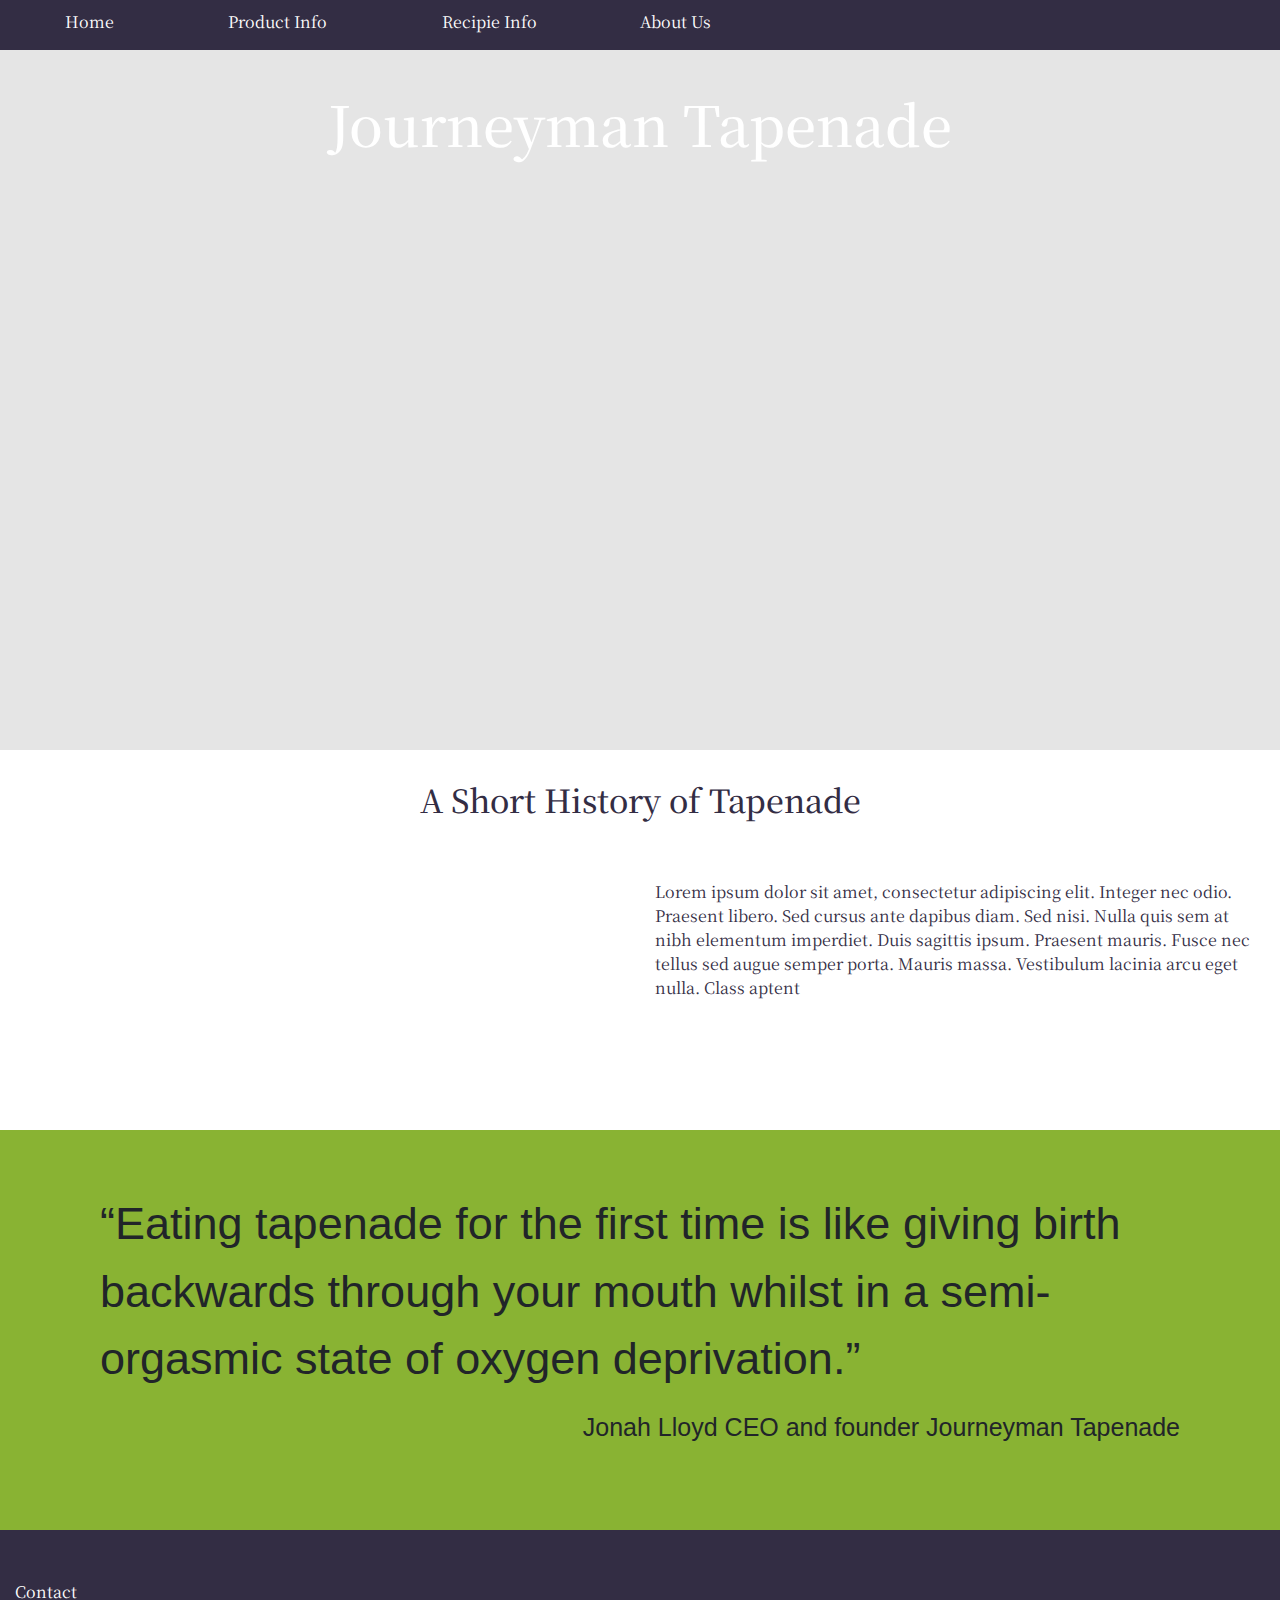
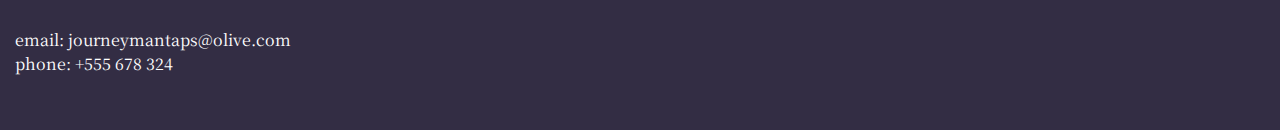
==== index.html @ 2ffde11c "final touches to short history and quote section" ====
<!DOCTYPE html>
<html lang="en">
<head>
    <meta charset="UTF-8">
    <meta name="viewport" content="width=device-width, initial-scale=1.0">
    <link rel="stylesheet" href="https://stackpath.bootstrapcdn.com/bootstrap/4.5.2/css/bootstrap.min.css" type="text/css">
    <link rel="stylesheet" href="https://use.fontawesome.com/releases/v5.6.3/css/all.css" integrity="sha384-UHRtZLI+pbxtHCWp1t77Bi1L4ZtiqrqD80Kn4Z8NTSRyMA2Fd33n5dQ8lWUE00s/" crossorigin="anonymous"/>
    <link rel="stylesheet" href="assets/css/style.css" type="text/css">
    <link rel="stylesheet" href="assets/images/" type="images">
    <title>Document</title>
</head>
<body>
    <header class="container-fluid header-container">
        <nav>
            <div class="row link-alignment">
                <div class="col-sm-2" id="home-padding">
                    <a href="#" class="link-formatting">Home</a>
                </div>
                 <div class="col-sm-2">
                    <a href="#" class="link-formatting">Product Info</a>
                </div>
                 <div class="col-sm-2">
                    <a href="#" class="link-formatting">Recipie Info</a>
                </div>
                 <div class="col-sm-2" id="about-us-padding">
                    <a href="#" class="link-formatting">About Us</a>
                </div>
            </div>
        </nav>
    </header>
    <section class="container-fluid image-outer">
        <div class="row">
            <div class="col-sm-12 no-padding">
                <div class="picture"></div>
                <div class="overlay">
                    <div class="col-sm-12">            
                        <h1 class="head-title">Journeyman Tapenade</h1>
                    </div>
                </div>
            </div>
        </div>
        <div class="row">
            <div class="col-sm-12 history-title no-padding">
                <h2>A Short History of Tapenade</h2>
            </div>
        </div>
        <div class="row">
            <div class="col-sm-6">
                <div class="history-image"></div>
            </div>
            <div class="col-sm-6">
                <div class="history-text">
                    <p>Lorem ipsum dolor sit amet, consectetur adipiscing elit. Integer nec odio. Praesent libero. Sed cursus ante dapibus diam. Sed nisi. Nulla quis sem at nibh elementum imperdiet. Duis sagittis ipsum. Praesent mauris. Fusce nec tellus sed augue semper porta. Mauris massa. Vestibulum lacinia arcu eget nulla. Class aptent</p>
                </div>
            </div>
        </div>
        <div class="row">
            <div class="col-sm-12 quote-section">
                <p class="quote">“Eating tapenade for the first time is like giving birth backwards through your mouth whilst in a semi-orgasmic state of oxygen deprivation.”</p>
                <p class="quote-info">Jonah Lloyd CEO and founder Journeyman Tapenade</p>
            </div>
        </div>
    </section>
    <footer class="container-fluid footer-container">
        <div class="row footer-height">
            <div class="col-sm-5 footer-height">
                <div class="contact">
                    <p>Contact<br><br>email: journeymantaps@olive.com<br>phone: +555 678 324
                    </p>
                </div>
            </div>
            <div class="col-sm-7 footer-height">
                <ul class="media-links">  
                    <li class="inline-block"><a><i class="fab fa-facebook-square"></i></a></li>
                    <li class="inline-block"><a><i class="fab fa-instagram"></i></a></li>
                    <li class="inline-block"><a><i class="fab fa-twitter-square"></i></a></li>
                    <li class="inline-block"><a><i class="fab fa-youtube-square"></i></a></li>
                </ul> 
            </div>
        </div>
    </footer>
</body>
</html>
---- assets/css/style.css ----
@import url('https://fonts.googleapis.com/css2?family=Noto+Serif+KR:wght@700&display=swap');



.background-color {
    background-color: #729152;
}

.link-alignment {
    padding-top: 10px;
}

.link-formatting {
    color: white;
    font-family: 'Noto Serif KR', serif;
}

.no-padding {
    padding: 0;
}

.picture {
    background: url("../images/hands_off_my_olives.jpg");
    background-repeat: no-repeat;
    min-height: 700px;
    background-size: 100% 700px;
    width: 100%;

}

.history-title {
    width: 100%;
    height: 100px;
    background-color: white;
    padding-top: 30px;
    color: #332d44;
    font-family: 'Noto Serif KR', serif;
    text-align: center;
}

.quote-section {
    width: 100%;
    height: 400px;
    background-color: #89b333;
    padding-left: 100px;
    padding-right: 100px;
    padding-top: 60px;
}


.overlay {
    background-color: rgba(0, 0, 0, 0.1);
    height: 700px;
    width: 100%;
    position: absolute;
    top: 0px;
}

.image-outer {
    position: relative;
}

.head-title {
    font-family: 'Noto Serif KR', serif;
    color: white;
    font-size: 350%;
    margin-top: 40px;
    text-align: center; 
}

.header-container {
    background-color: #332d44;
    height: 50px;
}

.footer-container {
    background-color: #332d44;
    height: 200px;
    width: 100%;
}

#home-padding {
    padding-left: 65px;
}

#about-us-padding {
    padding-left: 0px;
}

.inline-block {
    display: inline-block;
}

.footer-alignment {
    text-align: right;
}

.media-links {
    text-align: right;
    font-size: 50px;
    line-height: 200px;
    padding-right: 40px;
    color: white;
}

.footer-height {
    height: 200px;
}

.contact {
    padding-top: 50px;
    color: white;
    font-family: 'Noto Serif KR', serif;
}

.history-text {
    padding-top: 30px;
    color: #332d44;
    font-family: 'Noto Serif KR', serif;
}

.history-image {
    height: 250px;
    background: url("../images/clean-olives.jpg");
    background-repeat: no-repeat;
    background-size: 100% 250px;
    margin-bottom: 30px;
}

.quote-info {
    text-align: right;
    font-size: 25px;
}

.quote {
    font-size: 45px;
}

@media screen and (max-width: 1393px) {
    picture {
    width: 100%;
    height: 1200px;
    }
}
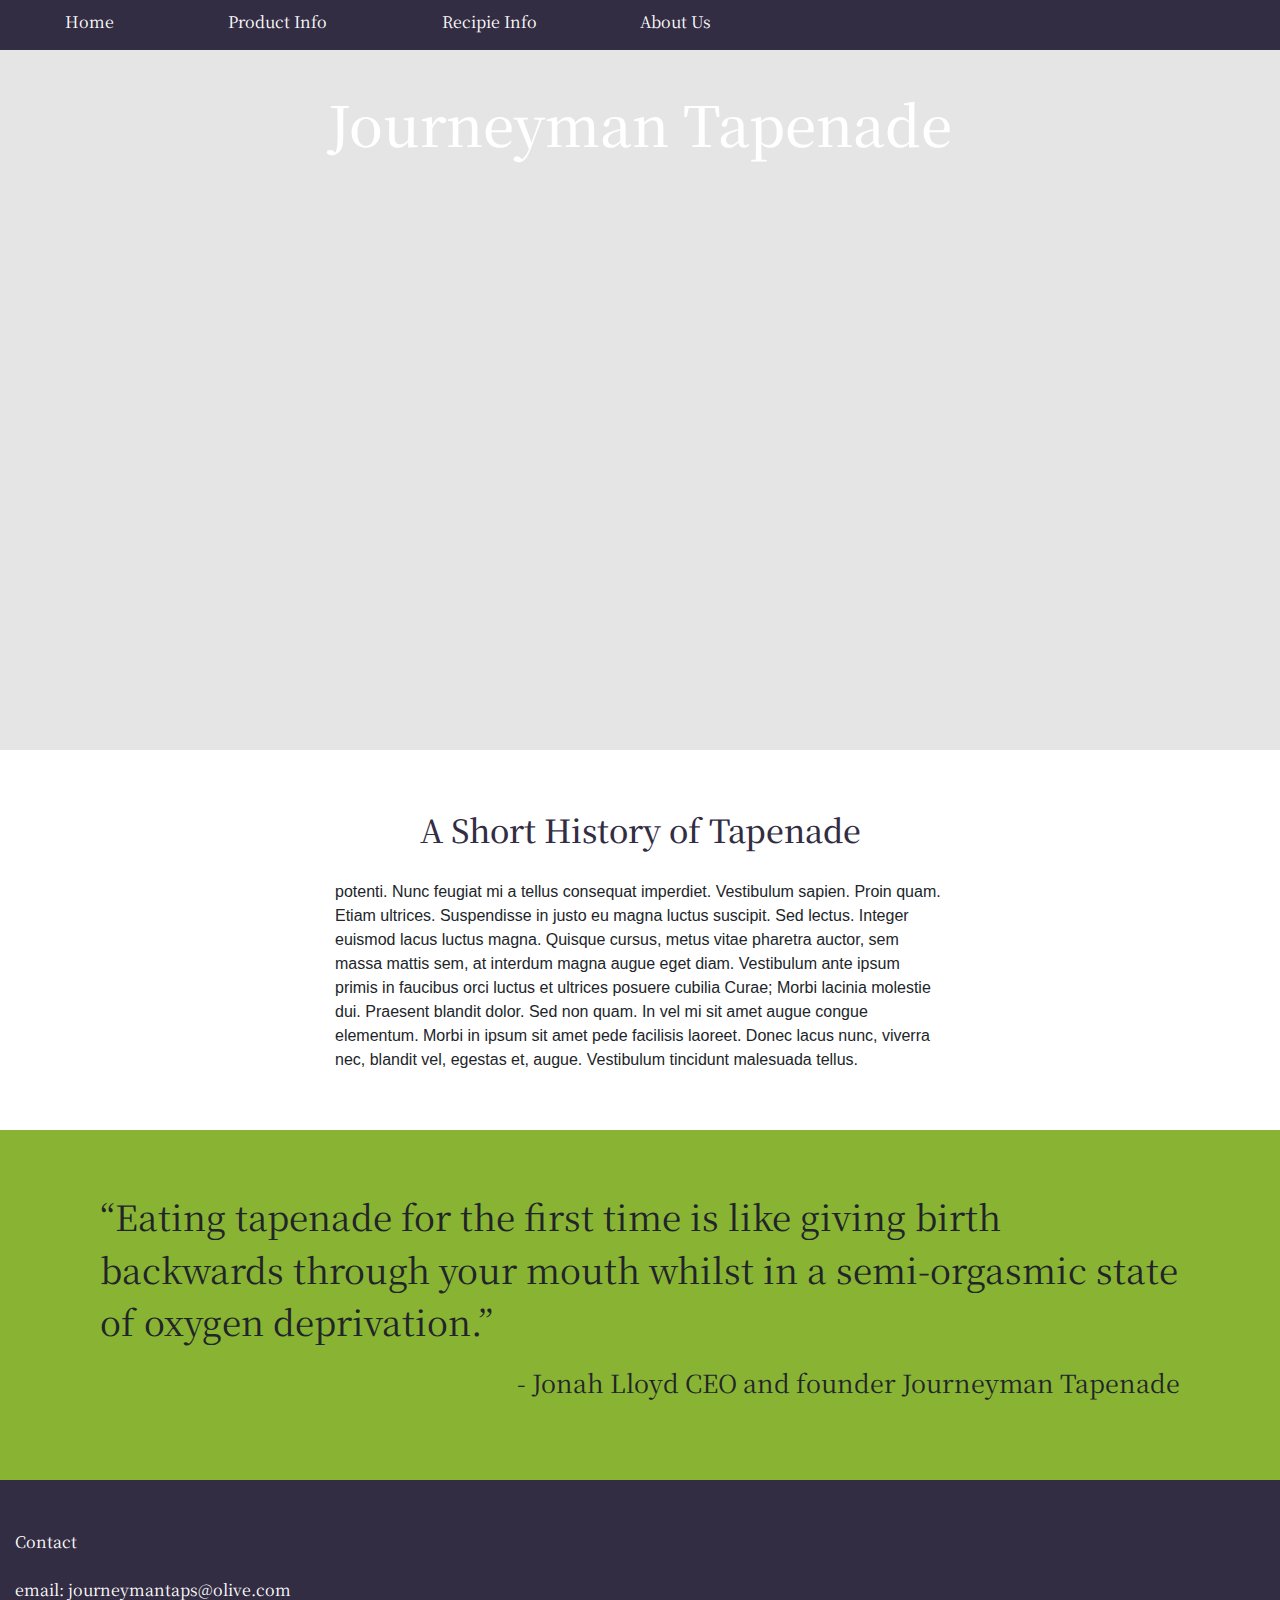
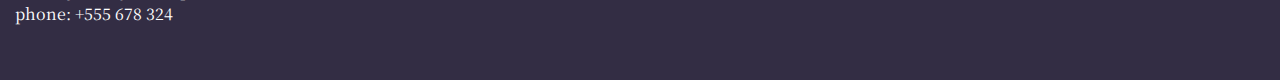
==== commit 8b7cfa14: "formatting images in history bootstrap columns" ====
--- a/index.html
+++ b/index.html
@@ -45,19 +45,21 @@
             </div>
         </div>
         <div class="row">
-            <div class="col-sm-6">
-                <div class="history-image"></div>
+            <div class="col-xs-12 col-md-3">
+                <div class="history-image-1"></div>
             </div>
-            <div class="col-sm-6">
-                <div class="history-text">
-                    <p>Lorem ipsum dolor sit amet, consectetur adipiscing elit. Integer nec odio. Praesent libero. Sed cursus ante dapibus diam. Sed nisi. Nulla quis sem at nibh elementum imperdiet. Duis sagittis ipsum. Praesent mauris. Fusce nec tellus sed augue semper porta. Mauris massa. Vestibulum lacinia arcu eget nulla. Class aptent</p>
-                </div>
+            <div class="col-xs-12 col-md-6">
+                <div class="history-text"></div>
+                <p> potenti. Nunc feugiat mi a tellus consequat imperdiet. Vestibulum sapien. Proin quam. Etiam ultrices. Suspendisse in justo eu magna luctus suscipit. Sed lectus. Integer euismod lacus luctus magna. Quisque cursus, metus vitae pharetra auctor, sem massa mattis sem, at interdum magna augue eget diam. Vestibulum ante ipsum primis in faucibus orci luctus et ultrices posuere cubilia Curae; Morbi lacinia molestie dui. Praesent blandit dolor. Sed non quam. In vel mi sit amet augue congue elementum. Morbi in ipsum sit amet pede facilisis laoreet. Donec lacus nunc, viverra nec, blandit vel, egestas et, augue. Vestibulum tincidunt malesuada tellus. </p>
+            </div>
+            <div class="col-xs-12 col-md-3">
+                <div class="history-image-2"></div>
             </div>
         </div>
         <div class="row">
             <div class="col-sm-12 quote-section">
                 <p class="quote">“Eating tapenade for the first time is like giving birth backwards through your mouth whilst in a semi-orgasmic state of oxygen deprivation.”</p>
-                <p class="quote-info">Jonah Lloyd CEO and founder Journeyman Tapenade</p>
+                <p class="quote-info"> - Jonah Lloyd CEO and founder Journeyman Tapenade</p>
             </div>
         </div>
     </section>
--- a/assets/css/style.css
+++ b/assets/css/style.css
@@ -32,7 +32,7 @@
     width: 100%;
     height: 100px;
     background-color: white;
-    padding-top: 30px;
+    padding-top: 60px;
     color: #332d44;
     font-family: 'Noto Serif KR', serif;
     text-align: center;
@@ -40,7 +40,7 @@
 
 .quote-section {
     width: 100%;
-    height: 400px;
+    height: 350px;
     background-color: #89b333;
     padding-left: 100px;
     padding-right: 100px;
@@ -116,24 +116,41 @@
 .history-text {
     padding-top: 30px;
     color: #332d44;
-    font-family: 'Noto Serif KR', serif;
+    font-family: 'Noto Serif KR', serif; 
 }
 
-.history-image {
+.history-image-1 {
     height: 250px;
-    background: url("../images/clean-olives.jpg");
+    background: url("../images/clean-olive-right.jpg");
     background-repeat: no-repeat;
     background-size: 100% 250px;
     margin-bottom: 30px;
+    max-width: 300px;
+    margin-left: auto;
+    margin-right: auto;
+}
+
+
+.history-image-2 {
+    height: 250px;
+    background: url("../images/clean-olive-left.jpg");
+    background-repeat: no-repeat;
+    background-size: 100% 250px;
+    margin-bottom: 30px;
+    max-width: 300px;
+    margin-left: auto;
+    margin-right: auto;
 }
 
 .quote-info {
     text-align: right;
     font-size: 25px;
+    font-family: 'Noto Serif KR', serif;
 }
 
 .quote {
-    font-size: 45px;
+    font-size: 35px;
+    font-family: 'Noto Serif KR', serif;
 }
 
 @media screen and (max-width: 1393px) {
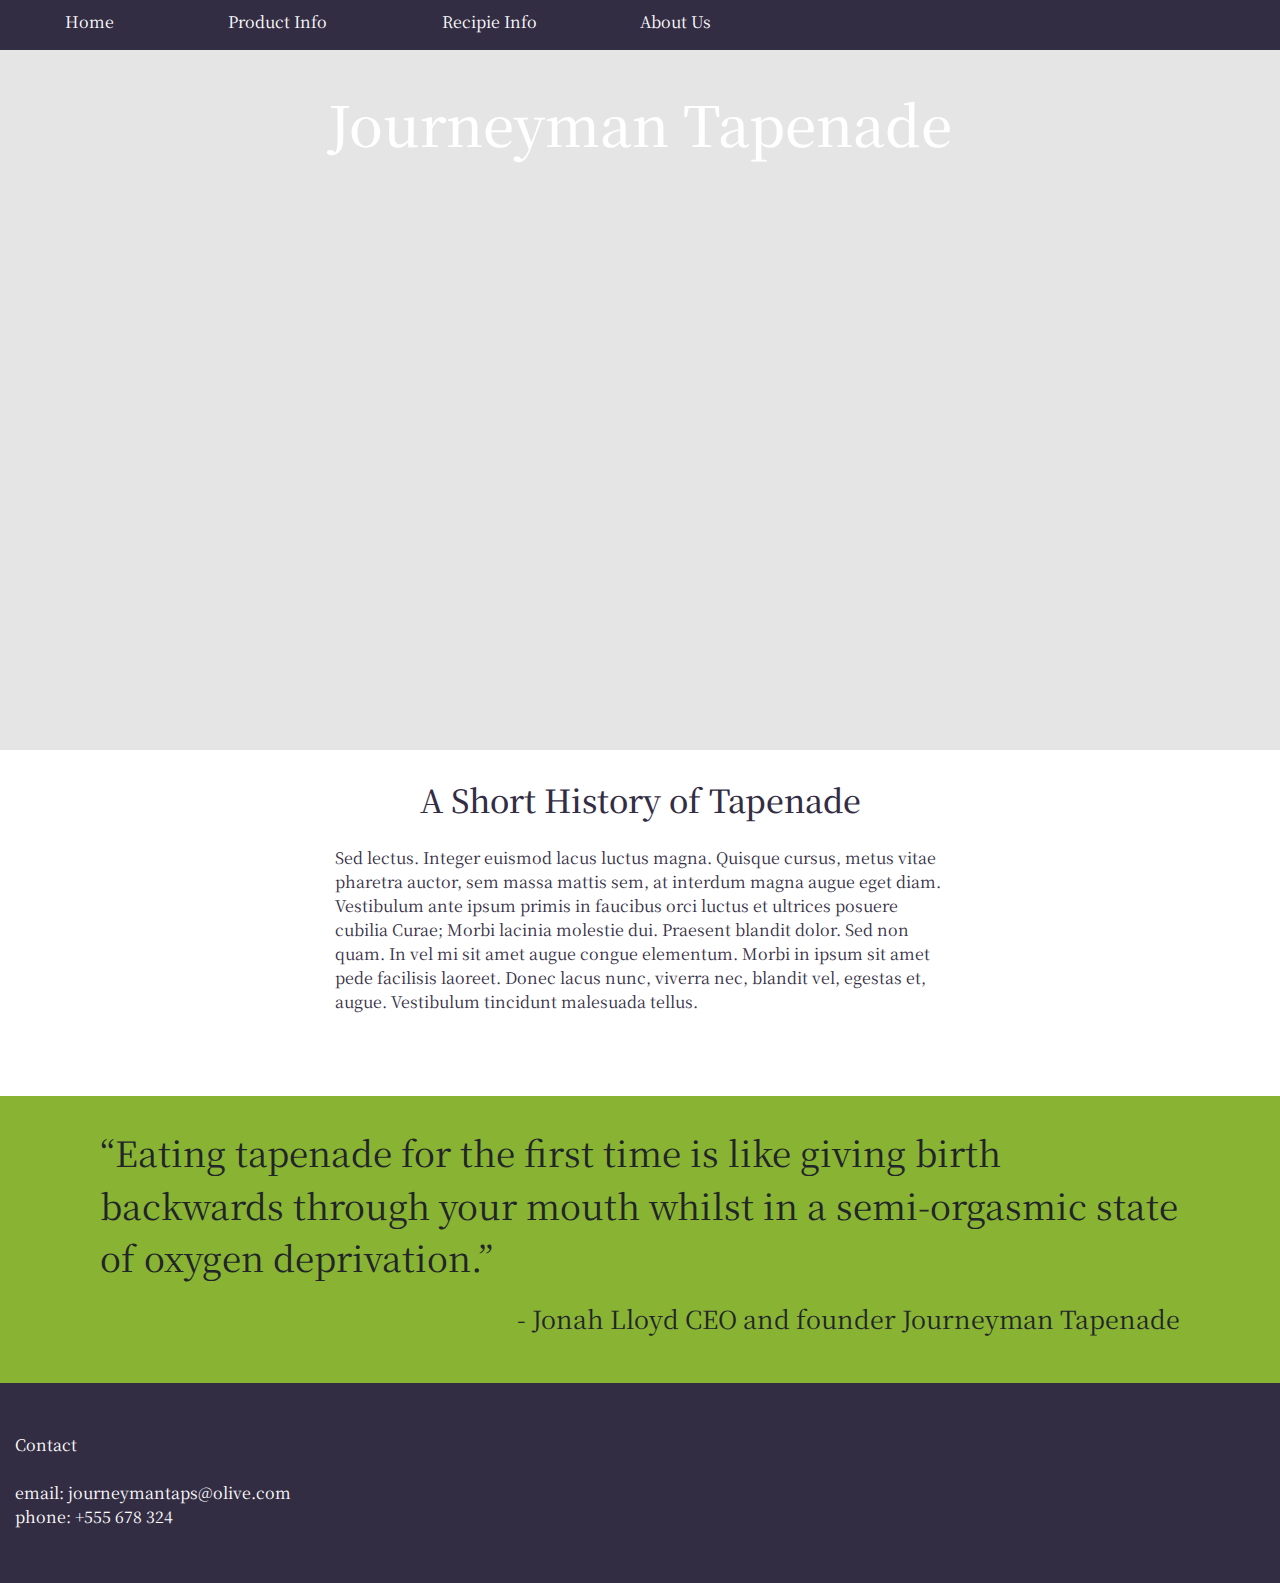
==== commit 14b464e8: "new image for history section and addition of media queries" ====
--- a/index.html
+++ b/index.html
@@ -49,8 +49,9 @@
                 <div class="history-image-1"></div>
             </div>
             <div class="col-xs-12 col-md-6">
-                <div class="history-text"></div>
-                <p> potenti. Nunc feugiat mi a tellus consequat imperdiet. Vestibulum sapien. Proin quam. Etiam ultrices. Suspendisse in justo eu magna luctus suscipit. Sed lectus. Integer euismod lacus luctus magna. Quisque cursus, metus vitae pharetra auctor, sem massa mattis sem, at interdum magna augue eget diam. Vestibulum ante ipsum primis in faucibus orci luctus et ultrices posuere cubilia Curae; Morbi lacinia molestie dui. Praesent blandit dolor. Sed non quam. In vel mi sit amet augue congue elementum. Morbi in ipsum sit amet pede facilisis laoreet. Donec lacus nunc, viverra nec, blandit vel, egestas et, augue. Vestibulum tincidunt malesuada tellus. </p>
+                <div class="history-text">
+                    <p> Sed lectus. Integer euismod lacus luctus magna. Quisque cursus, metus vitae pharetra auctor, sem massa mattis sem, at interdum magna augue eget diam. Vestibulum ante ipsum primis in faucibus orci luctus et ultrices posuere cubilia Curae; Morbi lacinia molestie dui. Praesent blandit dolor. Sed non quam. In vel mi sit amet augue congue elementum. Morbi in ipsum sit amet pede facilisis laoreet. Donec lacus nunc, viverra nec, blandit vel, egestas et, augue. Vestibulum tincidunt malesuada tellus. </p>
+                </div>
             </div>
             <div class="col-xs-12 col-md-3">
                 <div class="history-image-2"></div>
@@ -65,13 +66,13 @@
     </section>
     <footer class="container-fluid footer-container">
         <div class="row footer-height">
-            <div class="col-sm-5 footer-height">
+            <div class="col-xs-12 col-md-6 footer-height">
                 <div class="contact">
                     <p>Contact<br><br>email: journeymantaps@olive.com<br>phone: +555 678 324
                     </p>
                 </div>
             </div>
-            <div class="col-sm-7 footer-height">
+            <div class="col-xs-12 col-md-6 footer-height">
                 <ul class="media-links">  
                     <li class="inline-block"><a><i class="fab fa-facebook-square"></i></a></li>
                     <li class="inline-block"><a><i class="fab fa-instagram"></i></a></li>
--- a/assets/css/style.css
+++ b/assets/css/style.css
@@ -30,21 +30,21 @@
 
 .history-title {
     width: 100%;
-    height: 100px;
     background-color: white;
-    padding-top: 60px;
+    padding-top: 30px;
     color: #332d44;
     font-family: 'Noto Serif KR', serif;
     text-align: center;
+    margin-bottom: 20px;
 }
 
 .quote-section {
     width: 100%;
-    height: 350px;
     background-color: #89b333;
     padding-left: 100px;
     padding-right: 100px;
-    padding-top: 60px;
+    padding-top: 30px;
+    padding-bottom: 30px;
 }
 
 
@@ -75,7 +75,6 @@
 
 .footer-container {
     background-color: #332d44;
-    height: 200px;
     width: 100%;
 }
 
@@ -96,15 +95,12 @@
 }
 
 .media-links {
-    text-align: right;
+    text-align: center;
     font-size: 50px;
     line-height: 200px;
     padding-right: 40px;
     color: white;
-}
-
-.footer-height {
-    height: 200px;
+    margin-bottom: 0;
 }
 
 .contact {
@@ -114,17 +110,15 @@
 }
 
 .history-text {
-    padding-top: 30px;
     color: #332d44;
     font-family: 'Noto Serif KR', serif; 
 }
 
 .history-image-1 {
     height: 250px;
-    background: url("../images/clean-olive-right.jpg");
+    background: url("../images/new-clean-olive1.jpg");
     background-repeat: no-repeat;
     background-size: 100% 250px;
-    margin-bottom: 30px;
     max-width: 300px;
     margin-left: auto;
     margin-right: auto;
@@ -133,10 +127,9 @@
 
 .history-image-2 {
     height: 250px;
-    background: url("../images/clean-olive-left.jpg");
+    background: url("../images/new-clean-olive2.jpg");
     background-repeat: no-repeat;
     background-size: 100% 250px;
-    margin-bottom: 30px;
     max-width: 300px;
     margin-left: auto;
     margin-right: auto;
@@ -153,9 +146,24 @@
     font-family: 'Noto Serif KR', serif;
 }
 
-@media screen and (max-width: 1393px) {
-    picture {
-    width: 100%;
-    height: 1200px;
+.history-text p {
+    padding-bottom: 15px;
+}
+
+@media screen and (max-width: 950px) {
+    .quote {
+    font-size: 25px;
+    }
+    .quote-info {
+    font-size: 20px;
+    }
+}
+
+@media screen and (max-width: 720px) {
+    .quote {
+        font-size: 20px;
+    }
+    .quote-info {
+        font-size: 15px;
     }
 }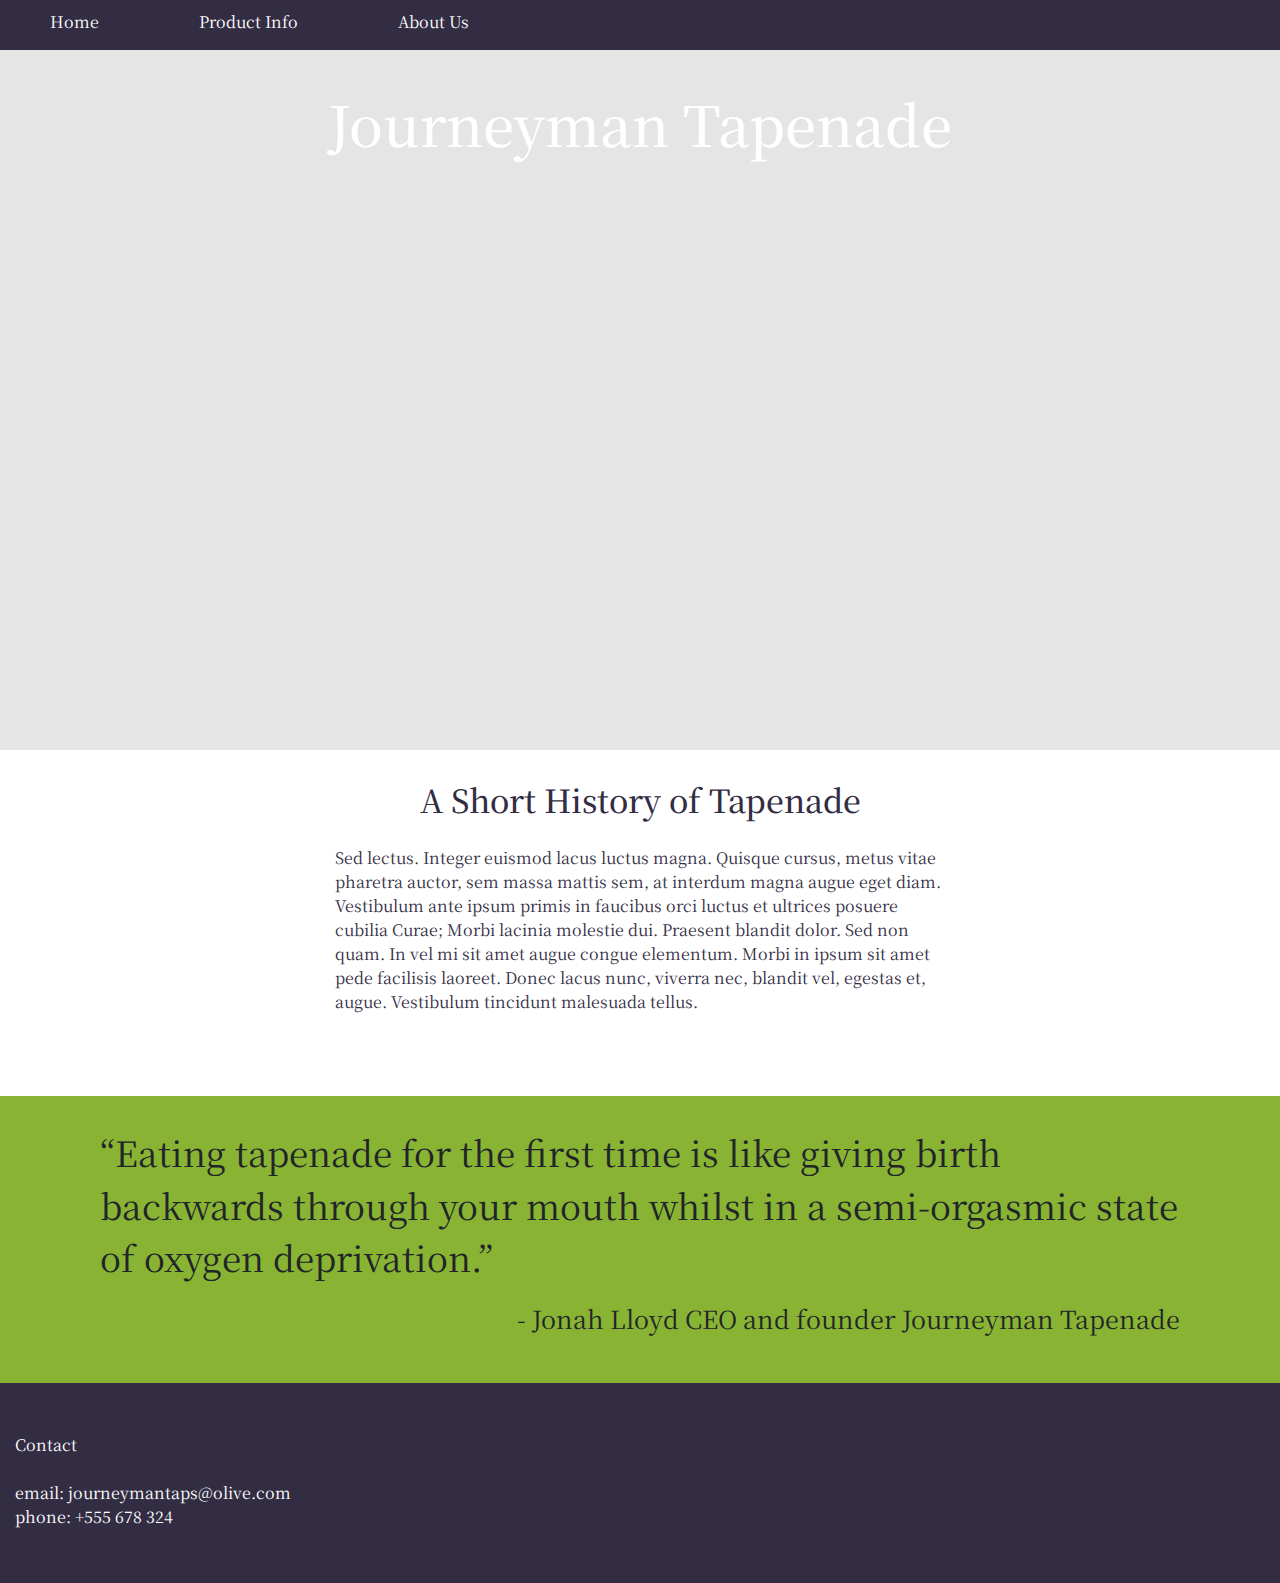
==== commit 58d7f8a8: "adding hover to footer and header links, and formating colour of the links" ====
--- a/index.html
+++ b/index.html
@@ -13,17 +13,14 @@
     <header class="container-fluid header-container">
         <nav>
             <div class="row link-alignment">
-                <div class="col-sm-2" id="home-padding">
+                <div class="col-xs-2 link-hover" id="home-padding">
                     <a href="#" class="link-formatting">Home</a>
                 </div>
-                 <div class="col-sm-2">
-                    <a href="#" class="link-formatting">Product Info</a>
+                 <div class="col-xs-2 link-hover">
+                    <a href="product_info.html" class="link-formatting">Product Info</a>
                 </div>
-                 <div class="col-sm-2">
-                    <a href="#" class="link-formatting">Recipie Info</a>
-                </div>
-                 <div class="col-sm-2" id="about-us-padding">
-                    <a href="#" class="link-formatting">About Us</a>
+                <div class="col-xs-2 link-hover">
+                    <a href="about.html" class="link-formatting">About Us</a>
                 </div>
             </div>
         </nav>
@@ -72,12 +69,12 @@
                     </p>
                 </div>
             </div>
-            <div class="col-xs-12 col-md-6 footer-height">
+            <div class="col-xs-12 col-md-6 center-contents-footer">
                 <ul class="media-links">  
-                    <li class="inline-block"><a><i class="fab fa-facebook-square"></i></a></li>
-                    <li class="inline-block"><a><i class="fab fa-instagram"></i></a></li>
-                    <li class="inline-block"><a><i class="fab fa-twitter-square"></i></a></li>
-                    <li class="inline-block"><a><i class="fab fa-youtube-square"></i></a></li>
+                    <li class="inline-block"><a href="https://www.facebook.com"><i class="fab fa-facebook-square"></i></a></li>
+                    <li class="inline-block"><a href="https://www.instagram.com"><i class="fab fa-instagram"></i></a></li>
+                    <li class="inline-block"><a href="https://www.twitter.com"><i class="fab fa-twitter-square"></i></a></li>
+                    <li class="inline-block"><a href="https://www.youtube.com"><i class="fab fa-youtube-square"></i></a></li>
                 </ul> 
             </div>
         </div>
--- a/assets/css/style.css
+++ b/assets/css/style.css
@@ -1,15 +1,24 @@
 @import url('https://fonts.googleapis.com/css2?family=Noto+Serif+KR:wght@700&display=swap');
 
-
-
-.background-color {
-    background-color: #729152;
+/*-------------------------------------------header*/
+
+    
+
+.header-container {
+    background-color: #332d44;
+    height: 50px;
 }
 
 .link-alignment {
     padding-top: 10px;
 }
 
+.link-alignment div {
+    text-align: center;
+    padding-left: 50px;
+    padding-right: 50px;
+}
+
 .link-formatting {
     color: white;
     font-family: 'Noto Serif KR', serif;
@@ -19,14 +28,43 @@
     padding: 0;
 }
 
+.link-hover a:hover {
+    color: #89b333;
+    text-decoration: none;
+}
+
+/*-------------------------------------------------hero image*/
+
 .picture {
     background: url("../images/hands_off_my_olives.jpg");
     background-repeat: no-repeat;
     min-height: 700px;
-    background-size: 100% 700px;
-    width: 100%;
-
-}
+    width: 100%;
+    background-size: cover;
+}
+
+
+.overlay {
+    background-color: rgba(0, 0, 0, 0.1);
+    height: 700px;
+    width: 100%;
+    position: absolute;
+    top: 0px;
+}
+
+.image-outer {
+    position: relative;
+}
+
+.head-title {
+    font-family: 'Noto Serif KR', serif;
+    color: white;
+    font-size: 350%;
+    margin-top: 40px;
+    text-align: center; 
+}
+
+/*-------------------------------------------------history*/
 
 .history-title {
     width: 100%;
@@ -37,6 +75,39 @@
     text-align: center;
     margin-bottom: 20px;
 }
+
+.history-text {
+    color: #332d44;
+    font-family: 'Noto Serif KR', serif; 
+}
+
+.history-image-1 {
+    height: 250px;
+    background: url("../images/new-clean-olive1.jpg");
+    background-repeat: no-repeat;
+    background-size: 100% 250px;
+    max-width: 300px;
+    margin-left: auto;
+    margin-right: auto;
+}
+
+
+.history-image-2 {
+    height: 250px;
+    background: url("../images/new-clean-olive2.jpg");
+    background-repeat: no-repeat;
+    background-size: 100% 250px;
+    max-width: 300px;
+    margin-left: auto;
+    margin-right: auto;
+}
+
+
+.history-text p {
+    padding-bottom: 15px;
+}
+
+/*-------------------------------------------------quote section*/
 
 .quote-section {
     width: 100%;
@@ -47,51 +118,34 @@
     padding-bottom: 30px;
 }
 
-
-.overlay {
-    background-color: rgba(0, 0, 0, 0.1);
-    height: 700px;
-    width: 100%;
-    position: absolute;
-    top: 0px;
-}
-
-.image-outer {
-    position: relative;
-}
-
-.head-title {
-    font-family: 'Noto Serif KR', serif;
-    color: white;
-    font-size: 350%;
-    margin-top: 40px;
-    text-align: center; 
-}
-
-.header-container {
-    background-color: #332d44;
-    height: 50px;
-}
+.quote-info {
+    text-align: right;
+    font-size: 25px;
+    font-family: 'Noto Serif KR', serif;
+}
+
+.quote {
+    font-size: 35px;
+    font-family: 'Noto Serif KR', serif;
+}
+
+/*-------------------------------------------------footer*/
 
 .footer-container {
     background-color: #332d44;
     width: 100%;
 }
 
-#home-padding {
-    padding-left: 65px;
-}
-
-#about-us-padding {
-    padding-left: 0px;
-}
-
-.inline-block {
-    display: inline-block;
+.footer-container row {
+    width: 100%;
 }
 
 .footer-alignment {
     text-align: right;
+}
+
+.center-contents-footer {
+    text-align: center;
 }
 
 .media-links {
@@ -101,6 +155,7 @@
     padding-right: 40px;
     color: white;
     margin-bottom: 0;
+    display: inline-block;
 }
 
 .contact {
@@ -109,46 +164,20 @@
     font-family: 'Noto Serif KR', serif;
 }
 
-.history-text {
-    color: #332d44;
-    font-family: 'Noto Serif KR', serif; 
-}
-
-.history-image-1 {
-    height: 250px;
-    background: url("../images/new-clean-olive1.jpg");
-    background-repeat: no-repeat;
-    background-size: 100% 250px;
-    max-width: 300px;
-    margin-left: auto;
-    margin-right: auto;
-}
-
-
-.history-image-2 {
-    height: 250px;
-    background: url("../images/new-clean-olive2.jpg");
-    background-repeat: no-repeat;
-    background-size: 100% 250px;
-    max-width: 300px;
-    margin-left: auto;
-    margin-right: auto;
-}
-
-.quote-info {
-    text-align: right;
-    font-size: 25px;
-    font-family: 'Noto Serif KR', serif;
-}
-
-.quote {
-    font-size: 35px;
-    font-family: 'Noto Serif KR', serif;
-}
-
-.history-text p {
-    padding-bottom: 15px;
-}
+.inline-block {
+    display: inline-block;
+}
+
+.inline-block a {
+    color: white;
+}
+
+.inline-block a:hover {
+    text-decoration: none;
+    color: #89b333;
+}
+
+/*--------------------------------------------------------- media quieries */
 
 @media screen and (max-width: 950px) {
     .quote {
@@ -166,4 +195,229 @@
     .quote-info {
         font-size: 15px;
     }
-}+}
+
+@media screen and (max-width: 768px) {
+    .history-text p {
+    padding-bottom: 0px;
+    padding-left: 40px;
+    padding-right: 40px;
+}
+}
+
+@media screen and (max-width: 900px) {
+    .picture {
+    min-height: 700px;
+    width: 100%;
+    background-size: cover;
+    background-position: center;
+}
+
+    .head-title {
+    font-size: 250%;
+}
+}
+
+@media screen and (max-width: 690px) {
+    .link-alignment div {
+        padding-right: 5px;
+        padding-left: 5px;
+        margin-left: 25px;
+        margin-right: 25px;
+    }
+}
+
+@media screen and (max-width: 422px) {
+    .link-alignment div {
+        padding-right: 5px;
+        padding-left: 5px;
+        margin-left: 10px;
+        margin-right: 10px;
+        font-size: 15px;
+    }
+}
+
+@media screen and (max-width: 317px) {
+    .link-alignment div {
+        margin-left: 5px;
+        margin-right: 5px;
+        font-size: 13px;
+    }
+
+    #home-padding {
+        padding-left: 10px;
+    }
+}
+
+/*@media screen and (max-width: 300px) {
+    .link-alignment div {
+        margin-left: 3px;
+        margin-right: 3px;
+        font-size: 8px;
+}
+}*/
+
+/*--------------------------------------------------------- product_info */
+
+.green-machine-image {
+    background: url("../images/green-machine.jpeg");
+    background-repeat: no-repeat;
+    min-height: 500px;
+    width: 450px;
+    background-size: cover;
+    background-position: center;
+    margin-left: auto;
+    margin-right: auto;
+}
+
+.red-machine-image {
+    background: url("../images/red_paste.jpg");
+    background-repeat: no-repeat;
+    min-height: 500px;
+    width: 450px;
+    background-size: cover;
+    background-position: center;
+    margin-left: auto;
+    margin-right: auto;
+}
+
+.kalamata-machine-image {
+    background: url("../images/kalamata.jpeg");
+    background-repeat: no-repeat;
+    min-height: 500px;
+    width: 450px;
+    background-size: cover;
+    background-position: center;
+    margin-left: auto;
+    margin-right: auto;
+}
+
+.product-info-image-row-formatting {
+    height: 560px;
+}
+
+.product-info-image-row-formatting div {
+    background-color: white;
+    padding-top: 20px;
+}
+
+.product-info-row-formatting div {
+    padding-top: 20px;
+    background-color: #89b333;
+    padding-bottom: 15px;
+}
+
+
+.info-paragraph-format {
+    color: white;
+    font-family: 'Noto Serif KR', serif;
+    padding-left: 15px;
+}
+
+.info-h3-formating {
+    text-align: center;
+    font-family: 'Noto Serif KR', serif;
+}
+
+.product-info-image-title-row-formatting {
+    height: 60px;
+    background-color: white;
+    padding-top: 25px;
+    text-align: center;
+    color: #332d44;
+    font-family: 'Noto Serif KR', serif;
+}
+
+
+@media screen and (max-width: 388px) {
+    #stop-overlap {
+            margin-top: 30px;
+}
+}    
+
+
+@media screen and (max-width: 530px) {
+    .green-machine-image {
+        width: 100%;
+    }
+
+    .kalamata-machine-image {
+        width: 100%;
+    }
+
+
+    .red-machine-image {
+        width: 100%;
+    }
+}
+
+/*--------------------------------------------------------- about */
+
+.about-image {
+   background: url("../images/thin-olives.jpg");
+    background-repeat: no-repeat;
+    min-height: 100%;
+    width: 300px;
+    background-size: cover;
+    background-position: center;
+    margin-left: auto;
+    margin-right: auto;
+}
+
+.our-story-text h2 {
+    text-align: center; 
+    padding-top: 20px;
+    color: #332d44;
+    font-family: 'Noto Serif KR', serif;
+}
+
+.our-story-text p {
+    padding-top: 10px; 
+    padding-bottom: 10px;
+    color: #332d44;
+    font-family: 'Noto Serif KR', serif;
+}
+
+form {
+    text-align: center;
+    padding-top: 20px;
+    padding-bottom: 20px;
+    color: #332d44;
+    font-family: 'Noto Serif KR', serif;
+}
+
+#about-image-padding {
+    padding-top: 20px;
+    padding-bottom: 20px;
+}
+
+@media screen and (max-width: 991px) {
+   .our-story-text p {
+      padding-right: 30px;
+      padding-left: 30px;  
+   } 
+
+   .about-image {
+    background: url("../images/olives_at_sunset.jpg");
+    min-height: 300px;
+    width: 100%;
+    background-position: center;
+    background-size: cover;
+    }
+
+    #about-image-padding {
+    padding-top: 0px;
+    padding-bottom: 0px;
+    padding-left: 0px;
+    padding-right: 0px;
+}
+}
+
+
+#contact-us-title {
+    color: #332d44;
+    font-family: 'Noto Serif KR', serif;
+    text-align: center;
+    padding-top: 20px;
+}
+
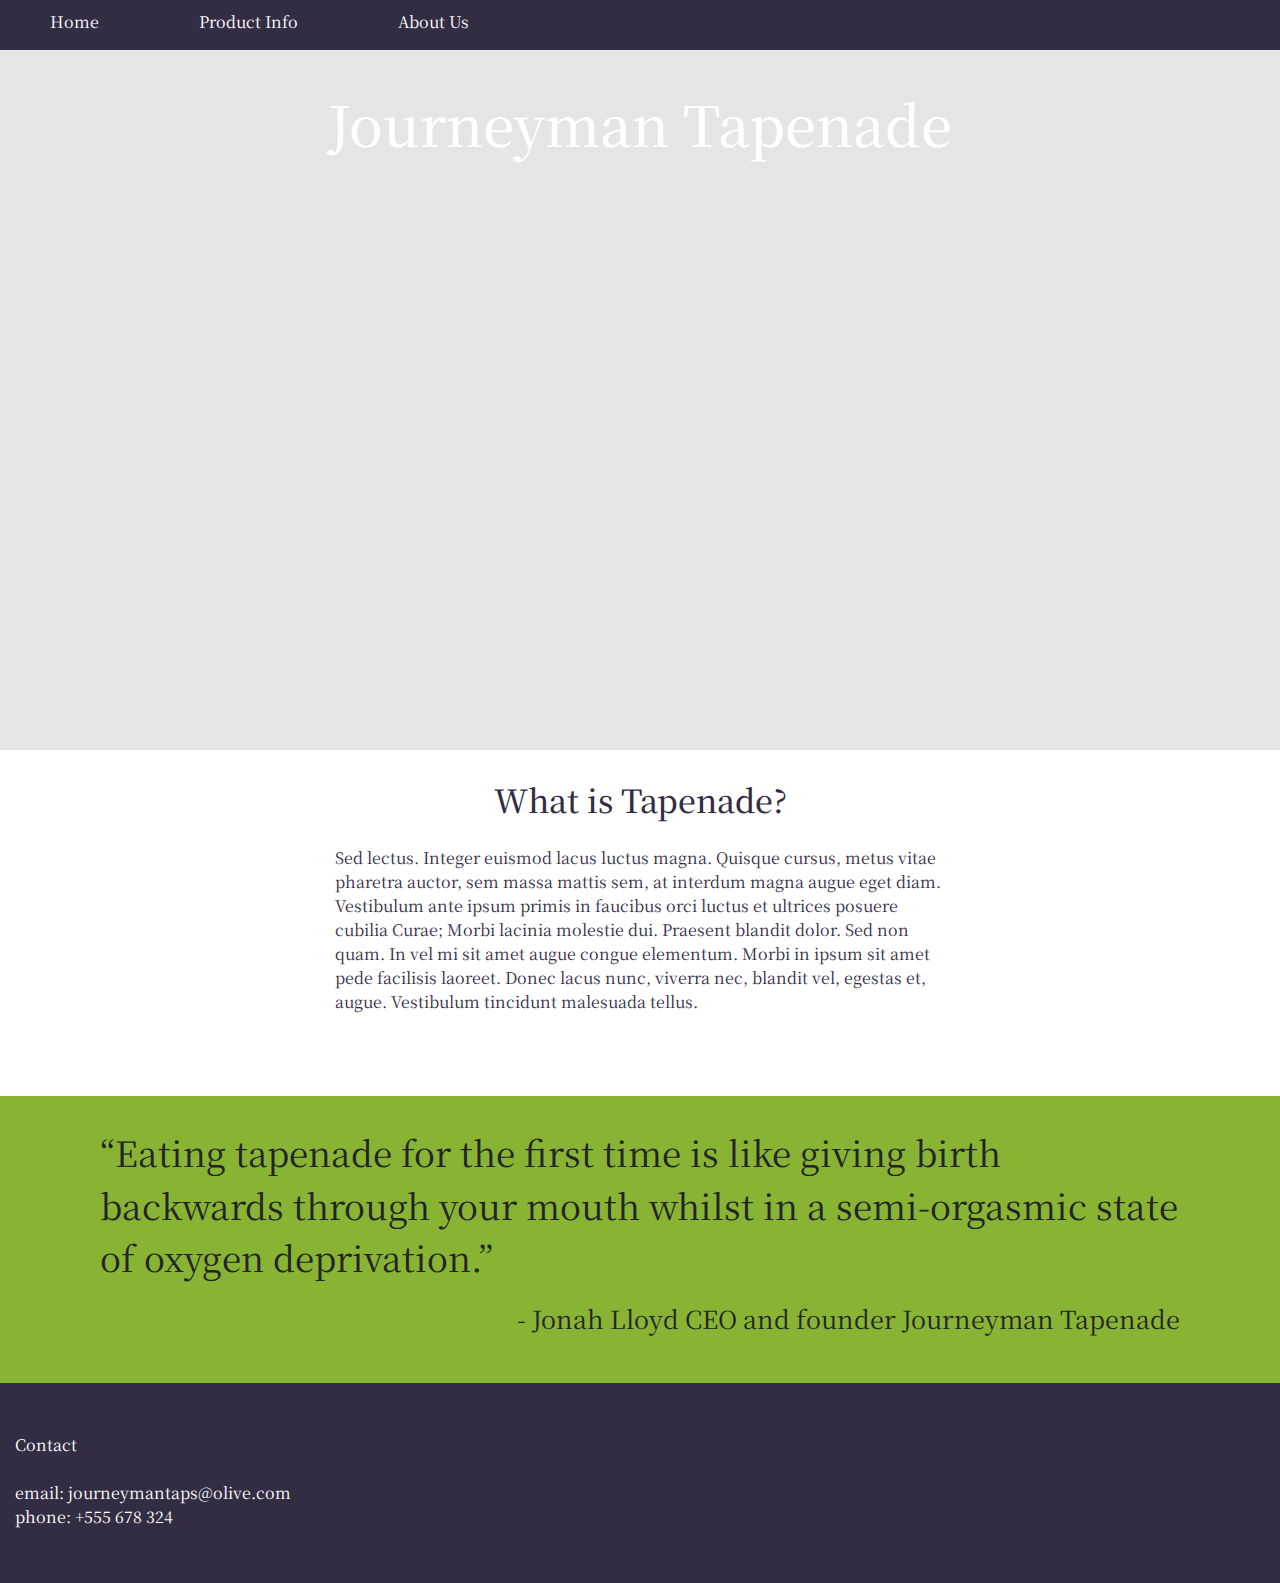
==== commit 2ea81b46: "technologies and features sections of the readme" ====
--- a/index.html
+++ b/index.html
@@ -38,7 +38,7 @@
         </div>
         <div class="row">
             <div class="col-sm-12 history-title no-padding">
-                <h2>A Short History of Tapenade</h2>
+                <h2>What is Tapenade?</h2>
             </div>
         </div>
         <div class="row">
@@ -71,10 +71,10 @@
             </div>
             <div class="col-xs-12 col-md-6 center-contents-footer">
                 <ul class="media-links">  
-                    <li class="inline-block"><a href="https://www.facebook.com"><i class="fab fa-facebook-square"></i></a></li>
-                    <li class="inline-block"><a href="https://www.instagram.com"><i class="fab fa-instagram"></i></a></li>
-                    <li class="inline-block"><a href="https://www.twitter.com"><i class="fab fa-twitter-square"></i></a></li>
-                    <li class="inline-block"><a href="https://www.youtube.com"><i class="fab fa-youtube-square"></i></a></li>
+                    <li class="inline-block"><a href="https://www.facebook.com" target="_blank"><i class="fab fa-facebook-square"></i></a></li>
+                    <li class="inline-block"><a href="https://www.instagram.com" target="_blank"><i class="fab fa-instagram"></i></a></li>
+                    <li class="inline-block"><a href="https://www.twitter.com" target="_blank"><i class="fab fa-twitter-square"></i></a></li>
+                    <li class="inline-block"><a href="https://www.youtube.com" target="_blank"><i class="fab fa-youtube-square"></i></a></li>
                 </ul> 
             </div>
         </div>
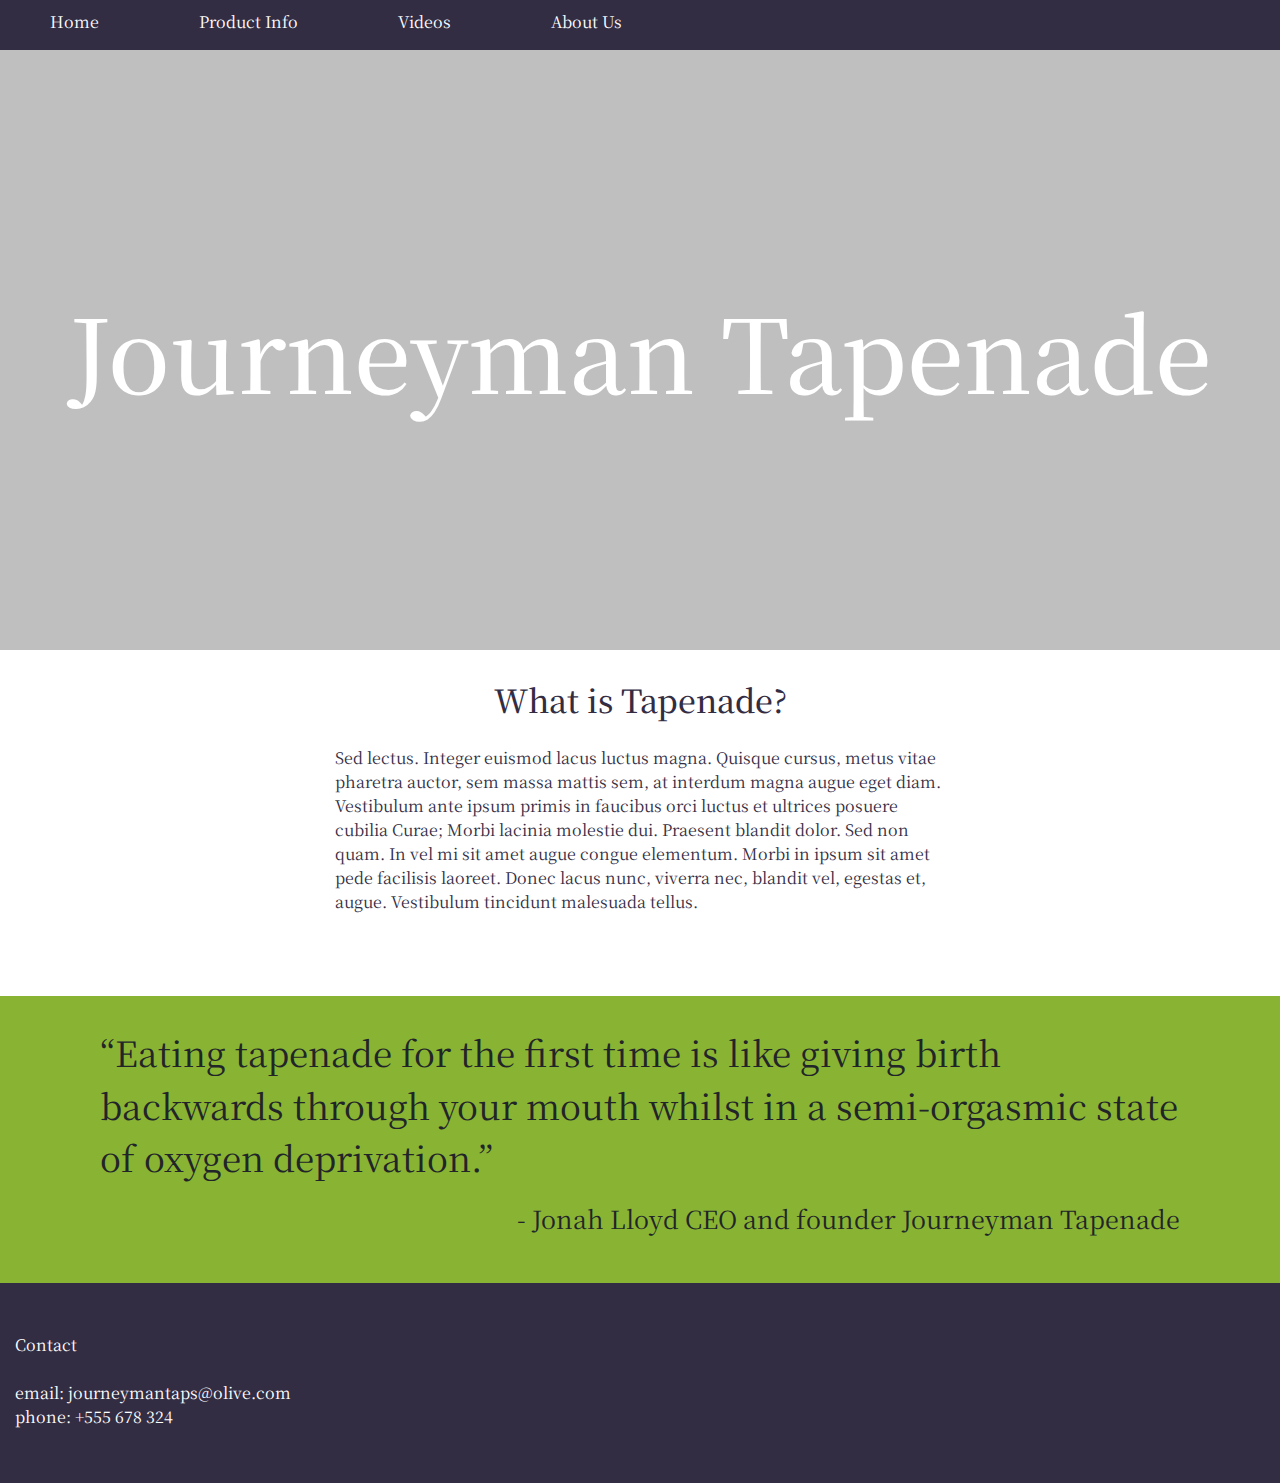
==== commit 15691833: "vertical centering and improved responsitivity of h1 on index page" ====
--- a/index.html
+++ b/index.html
@@ -20,6 +20,9 @@
                     <a href="product_info.html" class="link-formatting">Product Info</a>
                 </div>
                 <div class="col-xs-2 link-hover">
+                    <a href="videos.html" class="link-formatting">Videos</a>
+                </div>
+                <div class="col-xs-2 link-hover">
                     <a href="about.html" class="link-formatting">About Us</a>
                 </div>
             </div>
@@ -29,10 +32,8 @@
         <div class="row">
             <div class="col-sm-12 no-padding">
                 <div class="picture"></div>
-                <div class="overlay">
-                    <div class="col-sm-12">            
-                        <h1 class="head-title">Journeyman Tapenade</h1>
-                    </div>
+                <div class="overlay">         
+                    <h1 class="head-title">Journeyman Tapenade</h1>
                 </div>
             </div>
         </div>
--- a/assets/css/style.css
+++ b/assets/css/style.css
@@ -1,4 +1,22 @@
 @import url('https://fonts.googleapis.com/css2?family=Noto+Serif+KR:wght@700&display=swap');
+
+/*-------------------------------------------universal*/
+
+.text-align-centre {
+    text-align: center;
+}
+
+.text-align-right {
+    text-align: right;
+}
+
+.text-align-left {
+    text-align: left;
+}
+
+.purple-background {
+    background-color: #332d44;
+}
 
 /*-------------------------------------------header*/
 
@@ -36,17 +54,18 @@
 /*-------------------------------------------------hero image*/
 
 .picture {
-    background: url("../images/hands_off_my_olives.jpg");
-    background-repeat: no-repeat;
-    min-height: 700px;
+    background: url("../images/hands-off-cropped.png");
+    background-repeat: no-repeat;
+    min-height: 600px;
     width: 100%;
     background-size: cover;
+    background-position: center;
 }
 
 
 .overlay {
-    background-color: rgba(0, 0, 0, 0.1);
-    height: 700px;
+    background-color: rgba(0, 0, 0, 0.25);
+    height: 100%;
     width: 100%;
     position: absolute;
     top: 0px;
@@ -59,9 +78,9 @@
 .head-title {
     font-family: 'Noto Serif KR', serif;
     color: white;
-    font-size: 350%;
-    margin-top: 40px;
-    text-align: center; 
+    font-size: 8vw;
+    text-align: center;
+    line-height: 600px;
 }
 
 /*-------------------------------------------------history*/
@@ -197,26 +216,21 @@
     }
 }
 
-@media screen and (max-width: 768px) {
-    .history-text p {
-    padding-bottom: 0px;
-    padding-left: 40px;
-    padding-right: 40px;
-}
-}
-
-@media screen and (max-width: 900px) {
-    .picture {
-    min-height: 700px;
-    width: 100%;
-    background-size: cover;
-    background-position: center;
-}
-
+@media screen and (max-width: 500px) {
+    .quote {
+        font-size: 15px;
+    }
+    .quote-info {
+        font-size: 10px;
+    }
+}
+
+
+/*@media screen and (max-width: 1160px) {    
     .head-title {
-    font-size: 250%;
-}
-}
+    font-size: 500%;
+}
+}*/
 
 @media screen and (max-width: 690px) {
     .link-alignment div {
@@ -227,7 +241,7 @@
     }
 }
 
-@media screen and (max-width: 422px) {
+@media screen and (max-width: 522px) {
     .link-alignment div {
         padding-right: 5px;
         padding-left: 5px;
@@ -237,7 +251,7 @@
     }
 }
 
-@media screen and (max-width: 317px) {
+@media screen and (max-width: 386px) {
     .link-alignment div {
         margin-left: 5px;
         margin-right: 5px;
@@ -249,13 +263,30 @@
     }
 }
 
-/*@media screen and (max-width: 300px) {
-    .link-alignment div {
-        margin-left: 3px;
-        margin-right: 3px;
-        font-size: 8px;
-}
-}*/
+
+@media screen and (max-width: 768px) {
+.history-image-1 {
+    height: 180px;
+    background-size: 100% 180px;
+    max-width: 200px;
+    margin-left: auto;
+    margin-right: auto;
+}
+.history-image-2 {
+    height: 180px;
+    background-size: 100% 180px;
+    max-width: 200px;
+    margin-left: auto;
+    margin-right: auto;
+}
+}
+
+@media screen and (max-width: 950px) {
+    .quote-section {
+        padding-left: 30px;
+        padding-right: 30px;
+    }
+}
 
 /*--------------------------------------------------------- product_info */
 
@@ -314,10 +345,6 @@
     padding-left: 15px;
 }
 
-.info-h3-formating {
-    text-align: center;
-    font-family: 'Noto Serif KR', serif;
-}
 
 .product-info-image-title-row-formatting {
     height: 60px;
@@ -326,6 +353,16 @@
     text-align: center;
     color: #332d44;
     font-family: 'Noto Serif KR', serif;
+}
+
+.fact-file-padding-top {
+    padding-top: 20px;
+}
+
+#line-break-product-info {
+    height: 2px;
+    width: 100%;
+    background-color: black;
 }
 
 
@@ -421,3 +458,85 @@
     padding-top: 20px;
 }
 
+/*-------------------------------------------videos*/
+
+.top-row-videos {
+    margin-top: 30px;
+}
+
+.bottom-row-videos {
+    margin-bottom: 25px;
+}
+
+iframe {
+    height: 430px;
+    width: 550px;
+}
+
+@media screen and (max-width: 1160px) {
+    iframe {
+    height: 387px;
+    width: 440px
+}
+}
+
+@media screen and (max-width: 991px) {
+    iframe {
+        height: 480px;
+        width: 750px;
+    }
+
+    .top-row-videos div {
+        text-align: center;
+    }
+
+    .bottom-row-videos div {
+        text-align: center;
+    }
+}
+
+@media screen and (max-width: 782px) {
+    iframe {
+        height: 384px;
+        width: 600px;
+    }
+
+    .top-row-videos div {
+        text-align: center;
+    }
+
+    .bottom-row-videos div {
+        text-align: center;
+    }
+}
+
+@media screen and (max-width: 634px) {
+    iframe {
+        height: 288px;
+        width: 450px;
+    }
+
+    .top-row-videos div {
+        text-align: center;
+    }
+
+    .bottom-row-videos div {
+        text-align: center;
+    }
+}
+
+@media screen and (max-width: 484px) {
+    iframe {
+        height: 192px;
+        width: 300px;
+    }
+
+    .top-row-videos div {
+        text-align: center;
+    }
+
+    .bottom-row-videos div {
+        text-align: center;
+    }
+}
+
